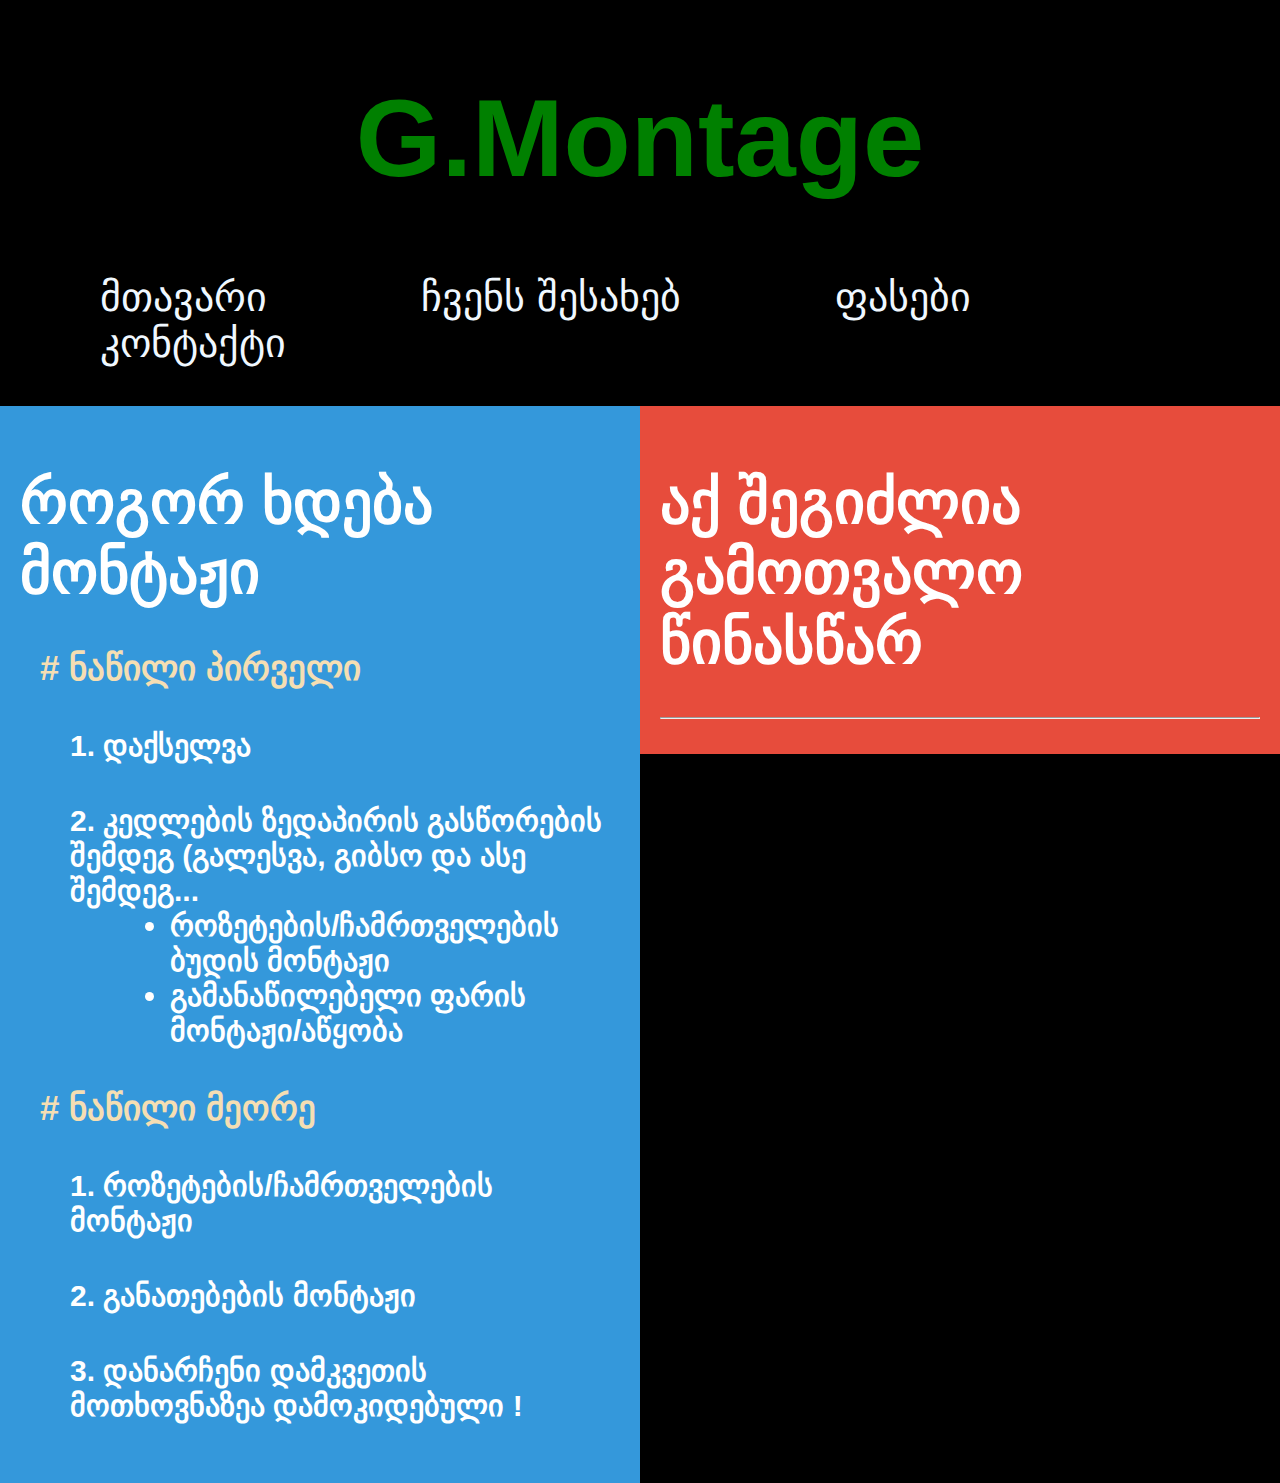
==== Front/index.html @ 2d4ee7eb "modifi index and style" ====
<!DOCTYPE html>
<html lang="en">
<head>
    <meta charset="UTF-8">
    <meta http-equiv="X-UA-Compatible" content="IE=edge">
    <meta name="viewport" content="width=device-width, initial-scale=1.0">
    <link rel="stylesheet" href="styles.css">
    <title>G.Montage</title>
</head>
<body id="body">
    <h1 id="saxeli">G.Montage</h1>
    <div>
        <div id="menu">
            <ul id="horizontal-list">
                <li id="mtavari">მთავარი</li>
                <li id="chvenshesaxeb">ჩვენს შესახებ</li>
                <li id="fasebi">ფასები</li>
                <li id="kontaqti">კონტაქტი</li>
            </ul>
        </div>
        <div id="box-left">
            <h1>როგორ ხდება მონტაჟი</h1>
            <h3 id="nawilipirveli"># ნაწილი პირველი</h3>
            <h4>1. დაქსელვა</h4>
            <h4>2. კედლების ზედაპირის გასწორების შემდეგ (გალესვა, გიბსო და ასე შემდეგ...
                <li>როზეტების/ჩამრთველების ბუდის მონტაჟი</li>
                <li>გამანაწილებელი ფარის მონტაჟი/აწყობა</li>
            </h4>
            <h3 id="nawilimeore"># ნაწილი მეორე</h3>
            <h4>1. როზეტების/ჩამრთველების მონტაჟი</h4>
            <h4>2. განათებების მონტაჟი</h4>
            <h4>3. დანარჩენი დამკვეთის მოთხოვნაზეა დამოკიდებული !</h4>
        </div>

        <div id="box-right">
            <h1>აქ შეგიძლია გამოთვალო წინასწარ</h1>
            <hr>
            <div>
                
            </div>
        </div>
    </div>
</body>
</html>
---- Front/styles.css ----
#body {
    font-family: Arial, sans-serif; /* Set the font family */
    background-color: #000000; /* Set the background color */
    color: #553daa; /* Set the text color */
    margin: 0; /* Remove default margin */
    padding: 0; /* Remove default padding */
}


#saxeli {
    color: green;
    text-align: center;
    display: block;
    font-size: 110px;
}

#horizontal-list {
    list-style-type: none; /* Remove default list bullets */
    padding: 0;
    margin: 0;
    margin-bottom: 40px;
}

#horizontal-list li {
    font-size: 40px;
    color: aliceblue;
    display: inline-block; /* Display list items horizontally */
    margin-right: 50px; /* Add some spacing between list items */
    margin-left: 100px;
}

#box-left {
    font-size: 30px;
    background-color: #3498db; /* Set background color for the left box */
    color: #fff; /* Set text color for the left box */
    padding: 20px; /* Add some padding to the left box */
    float: left; /* Float the left box to the left side */
    width: 50%; /* Set the width to 50% to make it take up half of the container */
    box-sizing: border-box; /* Include padding and border within the box */
}

#box-right {
    font-size: 30px;
    background-color: #e74c3c; /* Set background color for the right box */
    color: #fff; /* Set text color for the right box */
    padding: 20px; /* Add some padding to the right box */
    float: left; /* Float the right box to the left side */
    width: 50%; /* Set the width to 50% to make it take up half of the container */
    box-sizing: border-box; /* Include padding and border within the box */
}

h3 {
    margin-left: 20px;
}

h4 {
    margin-left: 50px;
}

li {
    margin-left: 100px;
}

#nawilipirveli {
    color: wheat
}

#nawilimeore {
    color: wheat;
}
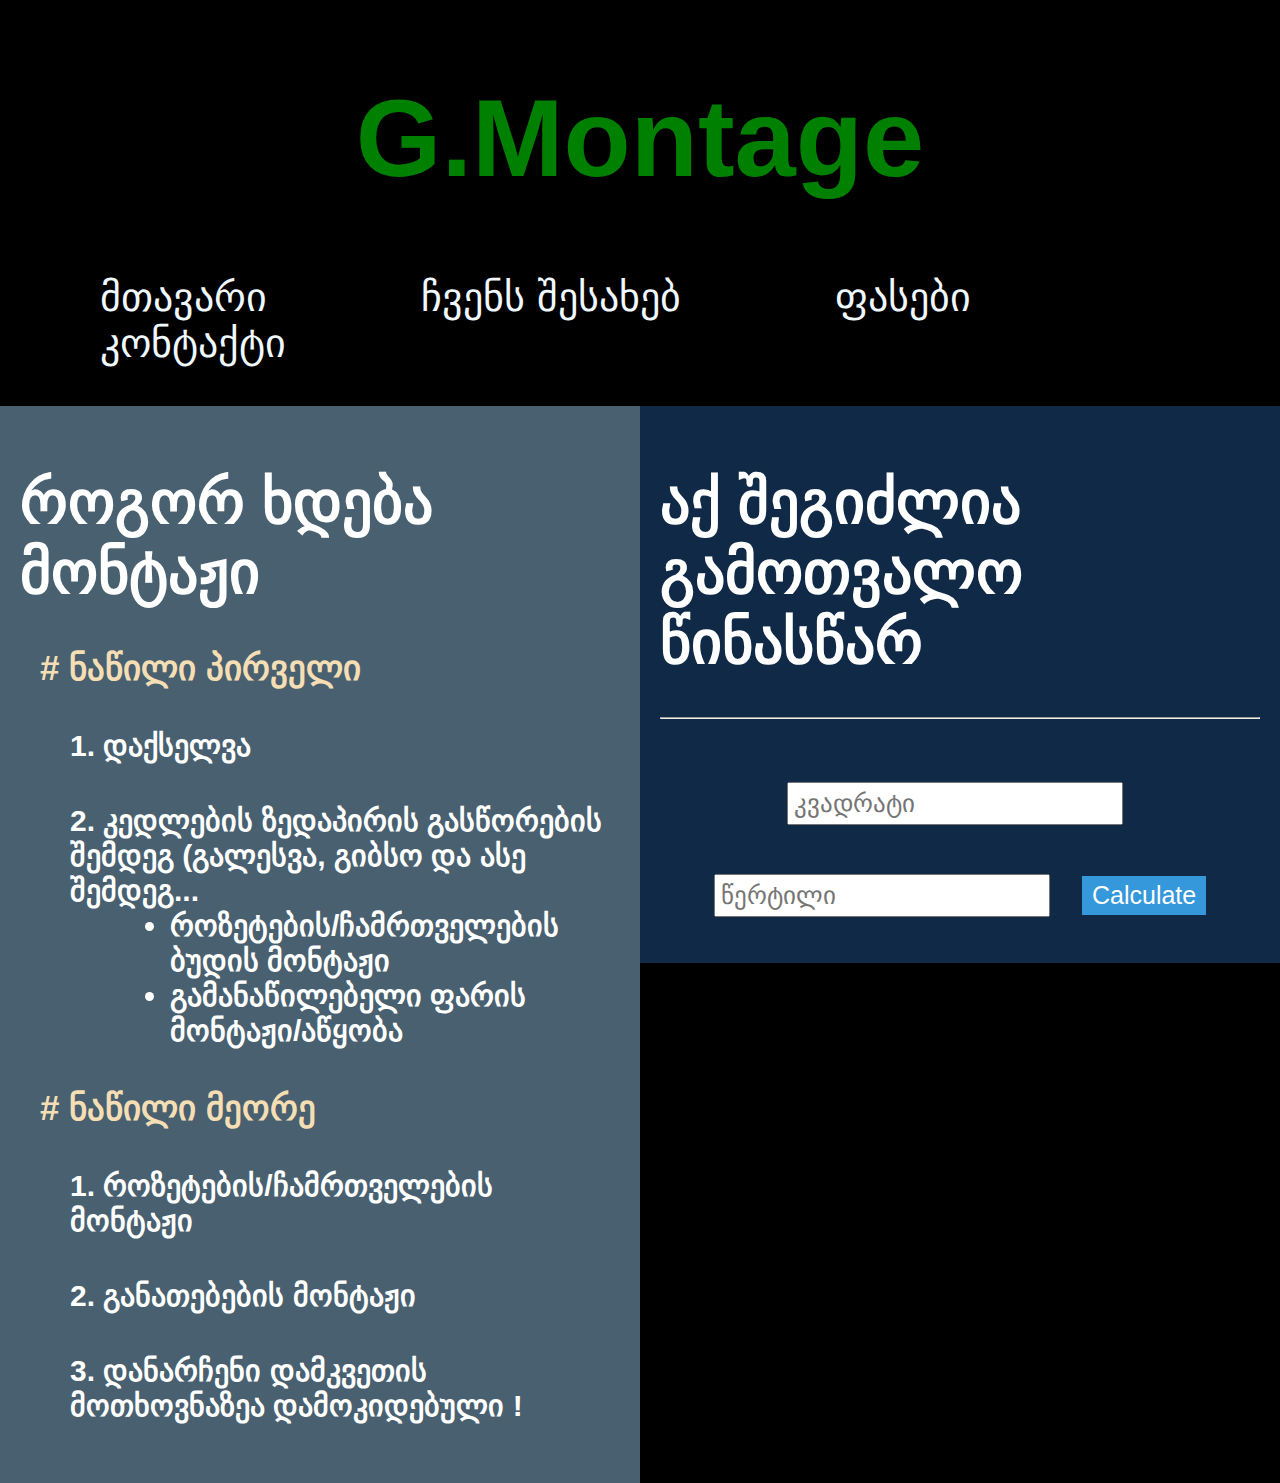
==== commit 93e9fbeb: "Enabled Front Calculator" ====
--- a/Front/index.html
+++ b/Front/index.html
@@ -36,6 +36,12 @@
             <h1>აქ შეგიძლია გამოთვალო წინასწარ</h1>
             <hr>
             <div>
+                <div class="calculator">
+                    <input type="number" id="squareInput" placeholder="კვადრატი">
+                    <input type="number" id="circleInput" placeholder="წერტილი">
+                    <button id="calculateButton">Calculate</button>
+                </div>
+                <div id="result"></div>
                 
             </div>
         </div>
--- a/Front/styles.css
+++ b/Front/styles.css
@@ -31,7 +31,7 @@
 
 #box-left {
     font-size: 30px;
-    background-color: #3498db; /* Set background color for the left box */
+    background-color: #486070; /* Set background color for the left box */
     color: #fff; /* Set text color for the left box */
     padding: 20px; /* Add some padding to the left box */
     float: left; /* Float the left box to the left side */
@@ -41,7 +41,7 @@
 
 #box-right {
     font-size: 30px;
-    background-color: #e74c3c; /* Set background color for the right box */
+    background-color: #0f2946; /* Set background color for the right box */
     color: #fff; /* Set text color for the right box */
     padding: 20px; /* Add some padding to the right box */
     float: left; /* Float the right box to the left side */
@@ -67,4 +67,39 @@
 
 #nawilimeore {
     color: wheat;
-}+}
+
+
+
+
+
+.calculator {
+    text-align: center;
+    margin: 20px;
+    font-size: 80px;
+}
+
+input {
+    padding: 5px;
+    margin-right: 10px;
+    font-size: 25px;
+}
+
+button {
+    padding: 5px 10px;
+    background-color: #3498db;
+    color: #fff;
+    border: none;
+    cursor: pointer;
+    font-size: 25px;
+}
+
+button:hover {
+    background-color: #2980b9;
+}
+
+#result {
+    text-align: center;
+    margin-top: 20px;
+    font-weight: bold;
+}
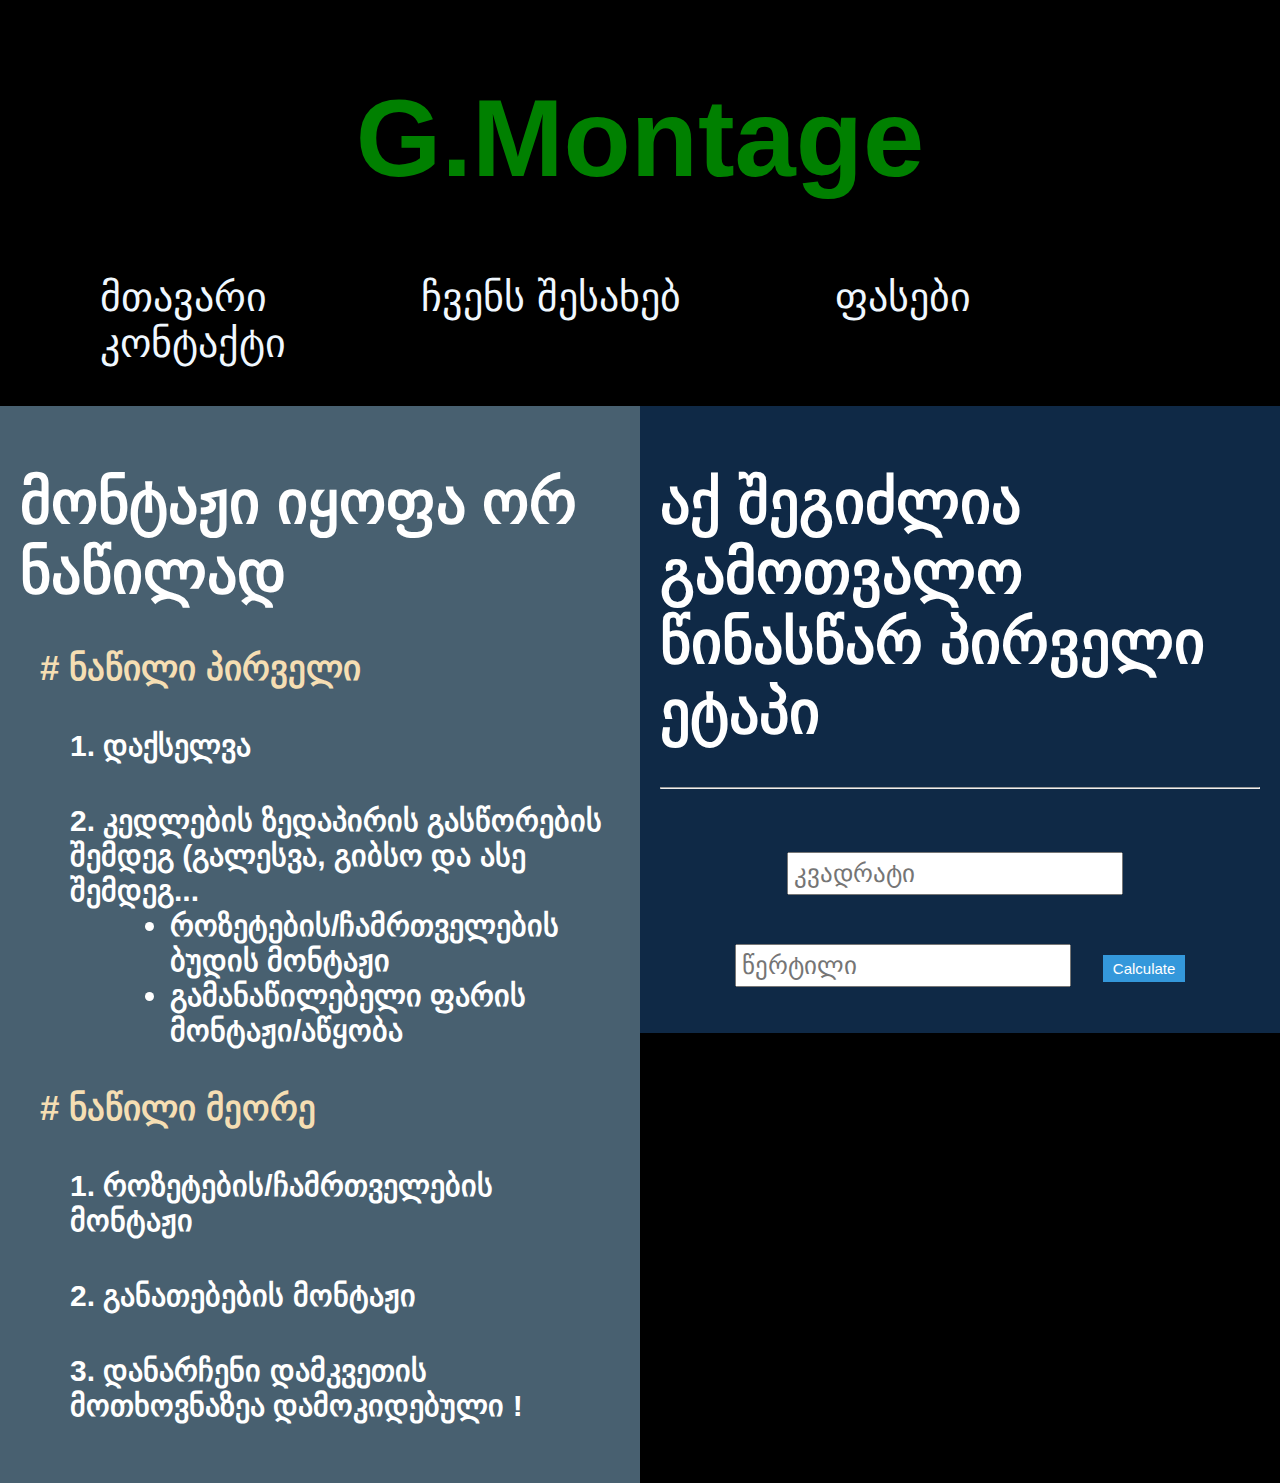
==== commit 3d573567: "all need update" ====
--- a/Front/index.html
+++ b/Front/index.html
@@ -19,7 +19,7 @@
             </ul>
         </div>
         <div id="box-left">
-            <h1>როგორ ხდება მონტაჟი</h1>
+            <h1>მონტაჟი იყოფა ორ ნაწილად</h1>
             <h3 id="nawilipirveli"># ნაწილი პირველი</h3>
             <h4>1. დაქსელვა</h4>
             <h4>2. კედლების ზედაპირის გასწორების შემდეგ (გალესვა, გიბსო და ასე შემდეგ...
@@ -33,7 +33,7 @@
         </div>
 
         <div id="box-right">
-            <h1>აქ შეგიძლია გამოთვალო წინასწარ</h1>
+            <h1>აქ შეგიძლია გამოთვალო წინასწარ პირველი ეტაპი</h1>
             <hr>
             <div>
                 <div class="calculator">
@@ -46,5 +46,6 @@
             </div>
         </div>
     </div>
+    <script src="scrypt.js"></script>
 </body>
 </html>--- a/Front/styles.css
+++ b/Front/styles.css
@@ -91,7 +91,7 @@
     color: #fff;
     border: none;
     cursor: pointer;
-    font-size: 25px;
+    font-size: 15px;
 }
 
 button:hover {
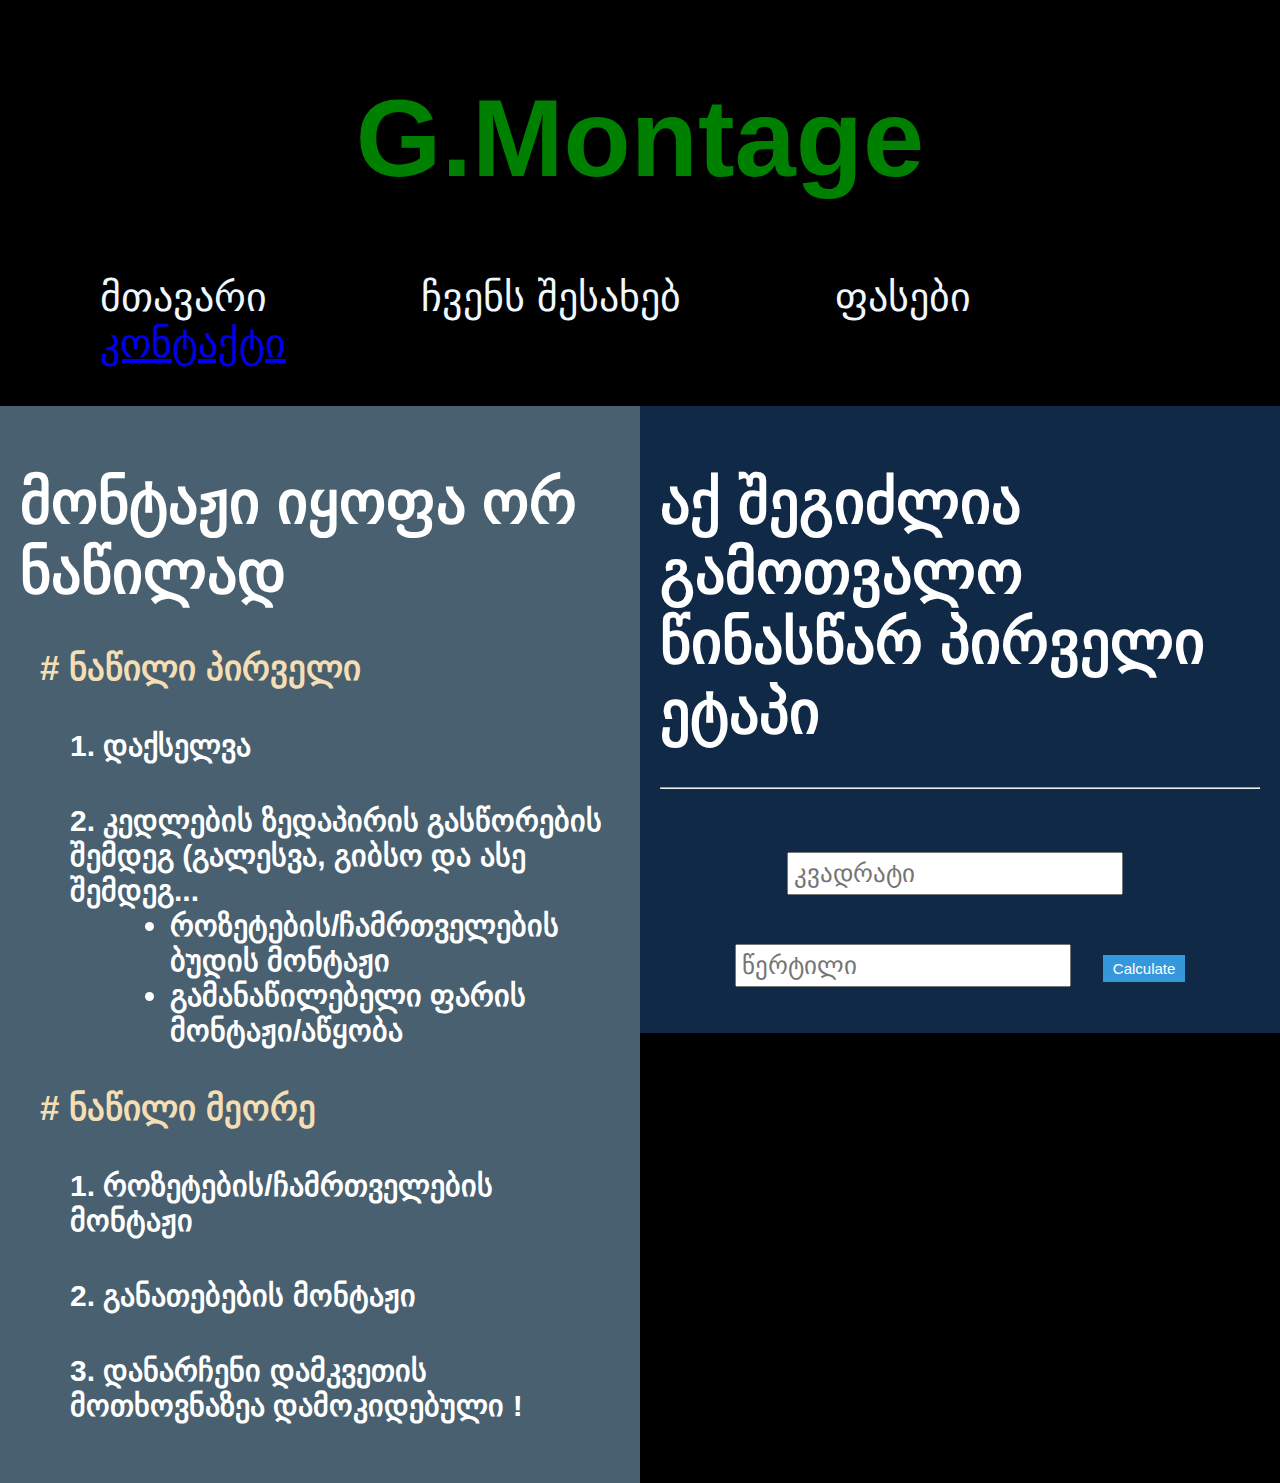
==== commit 3cc1fcdd: "modified index.html, add new files > CSS, HTML, JS == renamed > scrypt.js to index.js > styles.css t" ====
--- a/Front/index.html
+++ b/Front/index.html
@@ -4,7 +4,7 @@
     <meta charset="UTF-8">
     <meta http-equiv="X-UA-Compatible" content="IE=edge">
     <meta name="viewport" content="width=device-width, initial-scale=1.0">
-    <link rel="stylesheet" href="styles.css">
+    <link rel="stylesheet" href="./CSS/index.css">
     <title>G.Montage</title>
 </head>
 <body id="body">
@@ -15,7 +15,7 @@
                 <li id="mtavari">მთავარი</li>
                 <li id="chvenshesaxeb">ჩვენს შესახებ</li>
                 <li id="fasebi">ფასები</li>
-                <li id="kontaqti">კონტაქტი</li>
+                <li id="kontaqti"><a href="./HTML/contect.html">კონტაქტი</a></li>
             </ul>
         </div>
         <div id="box-left">
@@ -37,8 +37,8 @@
             <hr>
             <div>
                 <div class="calculator">
-                    <input type="number" id="squareInput" placeholder="კვადრატი">
-                    <input type="number" id="circleInput" placeholder="წერტილი">
+                    <input type="number" id="kvadrati" placeholder="კვადრატი">
+                    <input type="number" id="wertili" placeholder="წერტილი">
                     <button id="calculateButton">Calculate</button>
                 </div>
                 <div id="result"></div>
@@ -46,6 +46,6 @@
             </div>
         </div>
     </div>
-    <script src="scrypt.js"></script>
+    <script src="./JS/index.js"></script>
 </body>
 </html>--- a/Front/CSS/index.css
+++ b/Front/CSS/index.css
@@ -0,0 +1,105 @@
+#body {
+    font-family: Arial, sans-serif; /* Set the font family */
+    background-color: #000000; /* Set the background color */
+    color: #553daa; /* Set the text color */
+    margin: 0; /* Remove default margin */
+    padding: 0; /* Remove default padding */
+}
+
+
+#saxeli {
+    color: green;
+    text-align: center;
+    display: block;
+    font-size: 110px;
+}
+
+#horizontal-list {
+    list-style-type: none; /* Remove default list bullets */
+    padding: 0;
+    margin: 0;
+    margin-bottom: 40px;
+}
+
+#horizontal-list li {
+    font-size: 40px;
+    color: aliceblue;
+    display: inline-block; /* Display list items horizontally */
+    margin-right: 50px; /* Add some spacing between list items */
+    margin-left: 100px;
+}
+
+#box-left {
+    font-size: 30px;
+    background-color: #486070; /* Set background color for the left box */
+    color: #fff; /* Set text color for the left box */
+    padding: 20px; /* Add some padding to the left box */
+    float: left; /* Float the left box to the left side */
+    width: 50%; /* Set the width to 50% to make it take up half of the container */
+    box-sizing: border-box; /* Include padding and border within the box */
+}
+
+#box-right {
+    font-size: 30px;
+    background-color: #0f2946; /* Set background color for the right box */
+    color: #fff; /* Set text color for the right box */
+    padding: 20px; /* Add some padding to the right box */
+    float: left; /* Float the right box to the left side */
+    width: 50%; /* Set the width to 50% to make it take up half of the container */
+    box-sizing: border-box; /* Include padding and border within the box */
+}
+
+h3 {
+    margin-left: 20px;
+}
+
+h4 {
+    margin-left: 50px;
+}
+
+li {
+    margin-left: 100px;
+}
+
+#nawilipirveli {
+    color: wheat
+}
+
+#nawilimeore {
+    color: wheat;
+}
+
+
+
+
+
+.calculator {
+    text-align: center;
+    margin: 20px;
+    font-size: 80px;
+}
+
+input {
+    padding: 5px;
+    margin-right: 10px;
+    font-size: 25px;
+}
+
+button {
+    padding: 5px 10px;
+    background-color: #3498db;
+    color: #fff;
+    border: none;
+    cursor: pointer;
+    font-size: 15px;
+}
+
+button:hover {
+    background-color: #2980b9;
+}
+
+#result {
+    text-align: center;
+    margin-top: 20px;
+    font-weight: bold;
+}
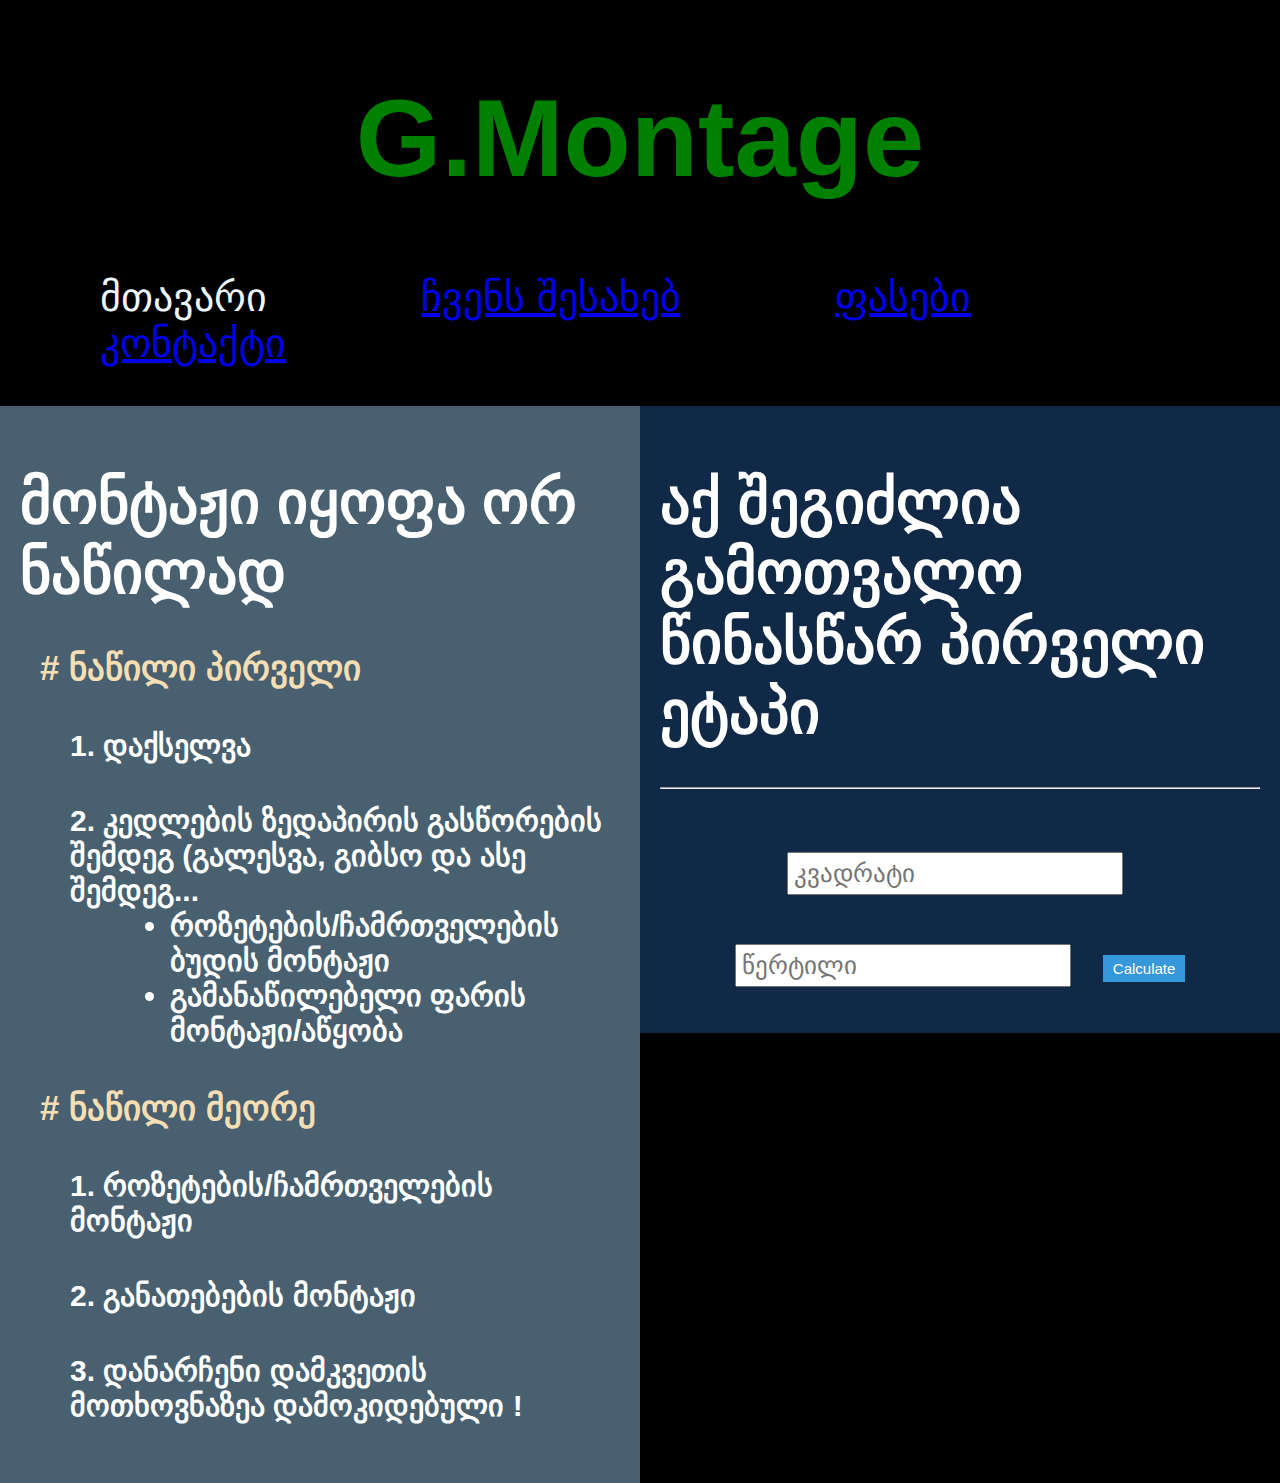
==== commit 98fd66c5: "add modified index.html" ====
--- a/Front/index.html
+++ b/Front/index.html
@@ -13,9 +13,9 @@
         <div id="menu">
             <ul id="horizontal-list">
                 <li id="mtavari">მთავარი</li>
-                <li id="chvenshesaxeb">ჩვენს შესახებ</li>
-                <li id="fasebi">ფასები</li>
-                <li id="kontaqti"><a href="./HTML/contect.html">კონტაქტი</a></li>
+                <li id="chvenshesaxeb"><a href="./HTML/chvenshesaxeb.html">ჩვენს შესახებ</a></li>
+                <li id="fasebi"><a href="./HTML/fasebi.html">ფასები</a></li>
+                <li id="kontaqti"><a href="./HTML/contact.html">კონტაქტი</a></li>
             </ul>
         </div>
         <div id="box-left">
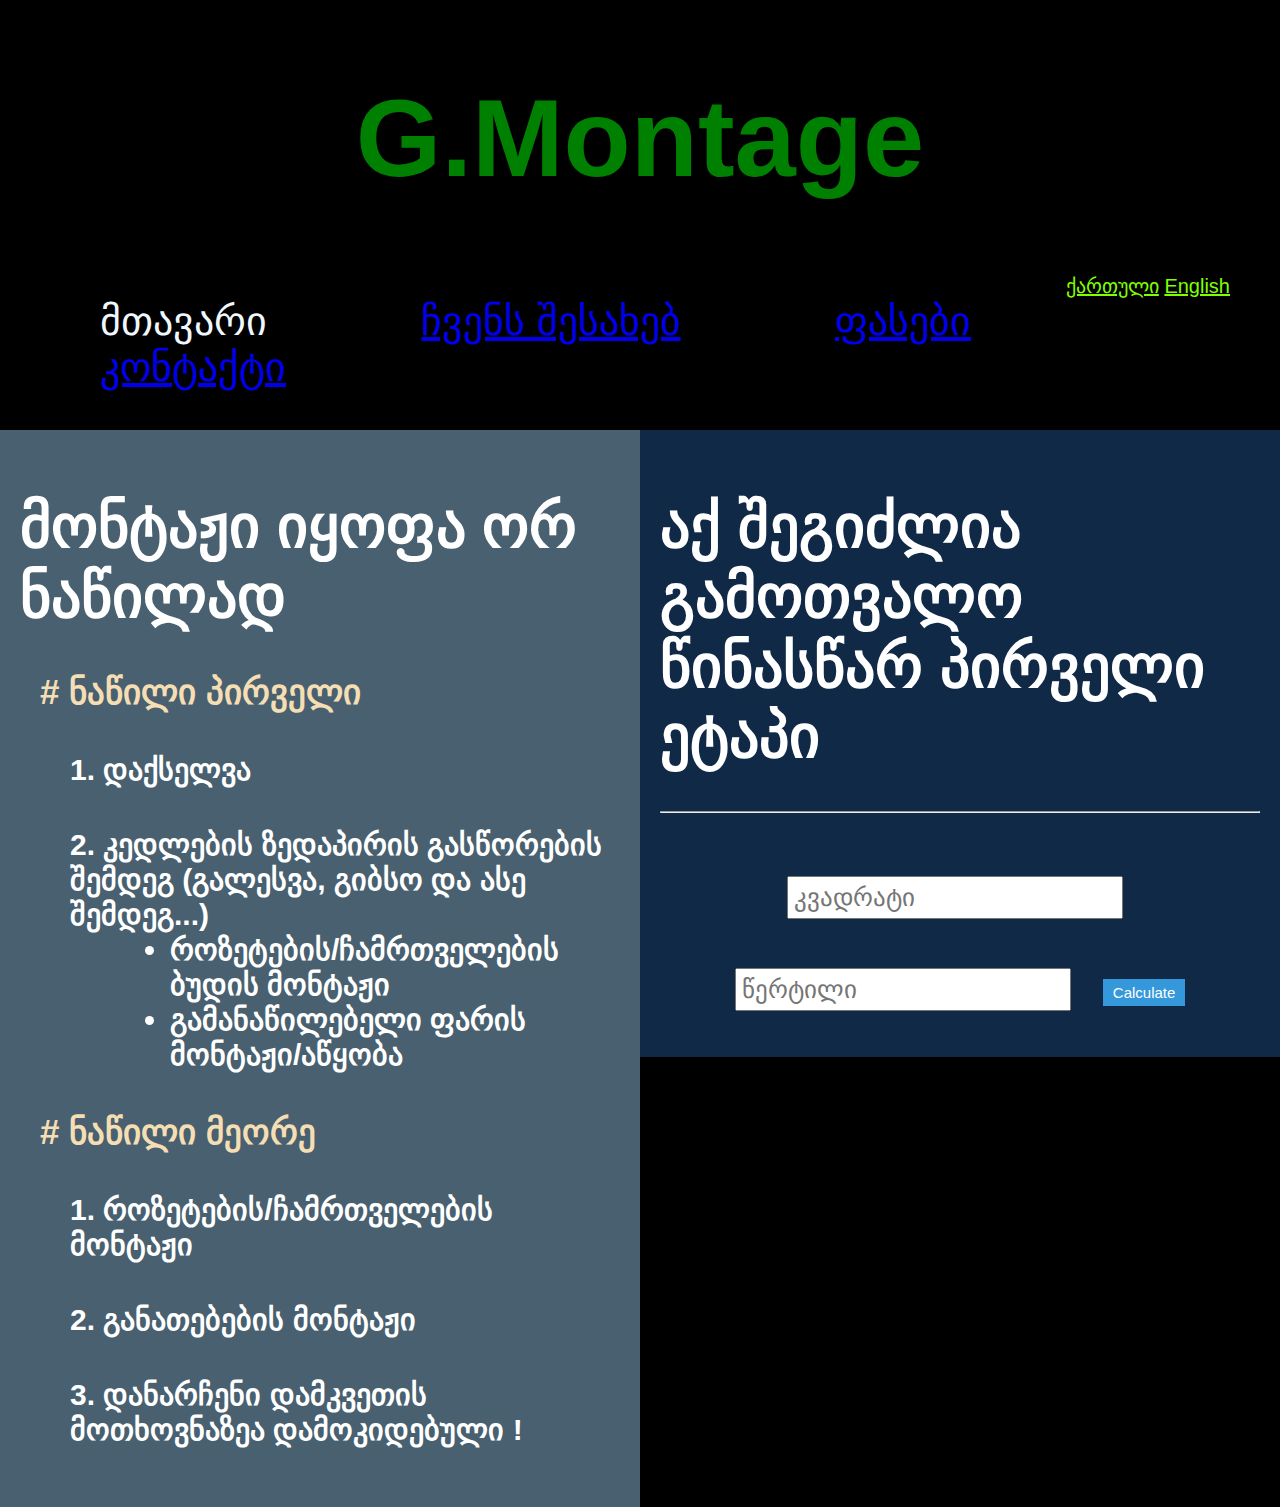
==== commit 67f60529: "modified index.html and index.css" ====
--- a/Front/index.html
+++ b/Front/index.html
@@ -9,6 +9,10 @@
 </head>
 <body id="body">
     <h1 id="saxeli">G.Montage</h1>
+    <div id="languages">
+        <a id="ka-color" href="#">ქართული</a>
+        <a id="ka-color" href="./HTML/index_en.html">English</a>
+    </div>
     <div>
         <div id="menu">
             <ul id="horizontal-list">
@@ -22,7 +26,7 @@
             <h1>მონტაჟი იყოფა ორ ნაწილად</h1>
             <h3 id="nawilipirveli"># ნაწილი პირველი</h3>
             <h4>1. დაქსელვა</h4>
-            <h4>2. კედლების ზედაპირის გასწორების შემდეგ (გალესვა, გიბსო და ასე შემდეგ...
+            <h4>2. კედლების ზედაპირის გასწორების შემდეგ (გალესვა, გიბსო და ასე შემდეგ...)
                 <li>როზეტების/ჩამრთველების ბუდის მონტაჟი</li>
                 <li>გამანაწილებელი ფარის მონტაჟი/აწყობა</li>
             </h4>
--- a/Front/CSS/index.css
+++ b/Front/CSS/index.css
@@ -103,3 +103,14 @@
     margin-top: 20px;
     font-weight: bold;
 }
+
+#languages {
+    text-align: end;
+    font-size: 20px;
+    margin-right: 50px;
+}
+
+#ka-color {
+    color: chartreuse;
+    margin: auto;
+}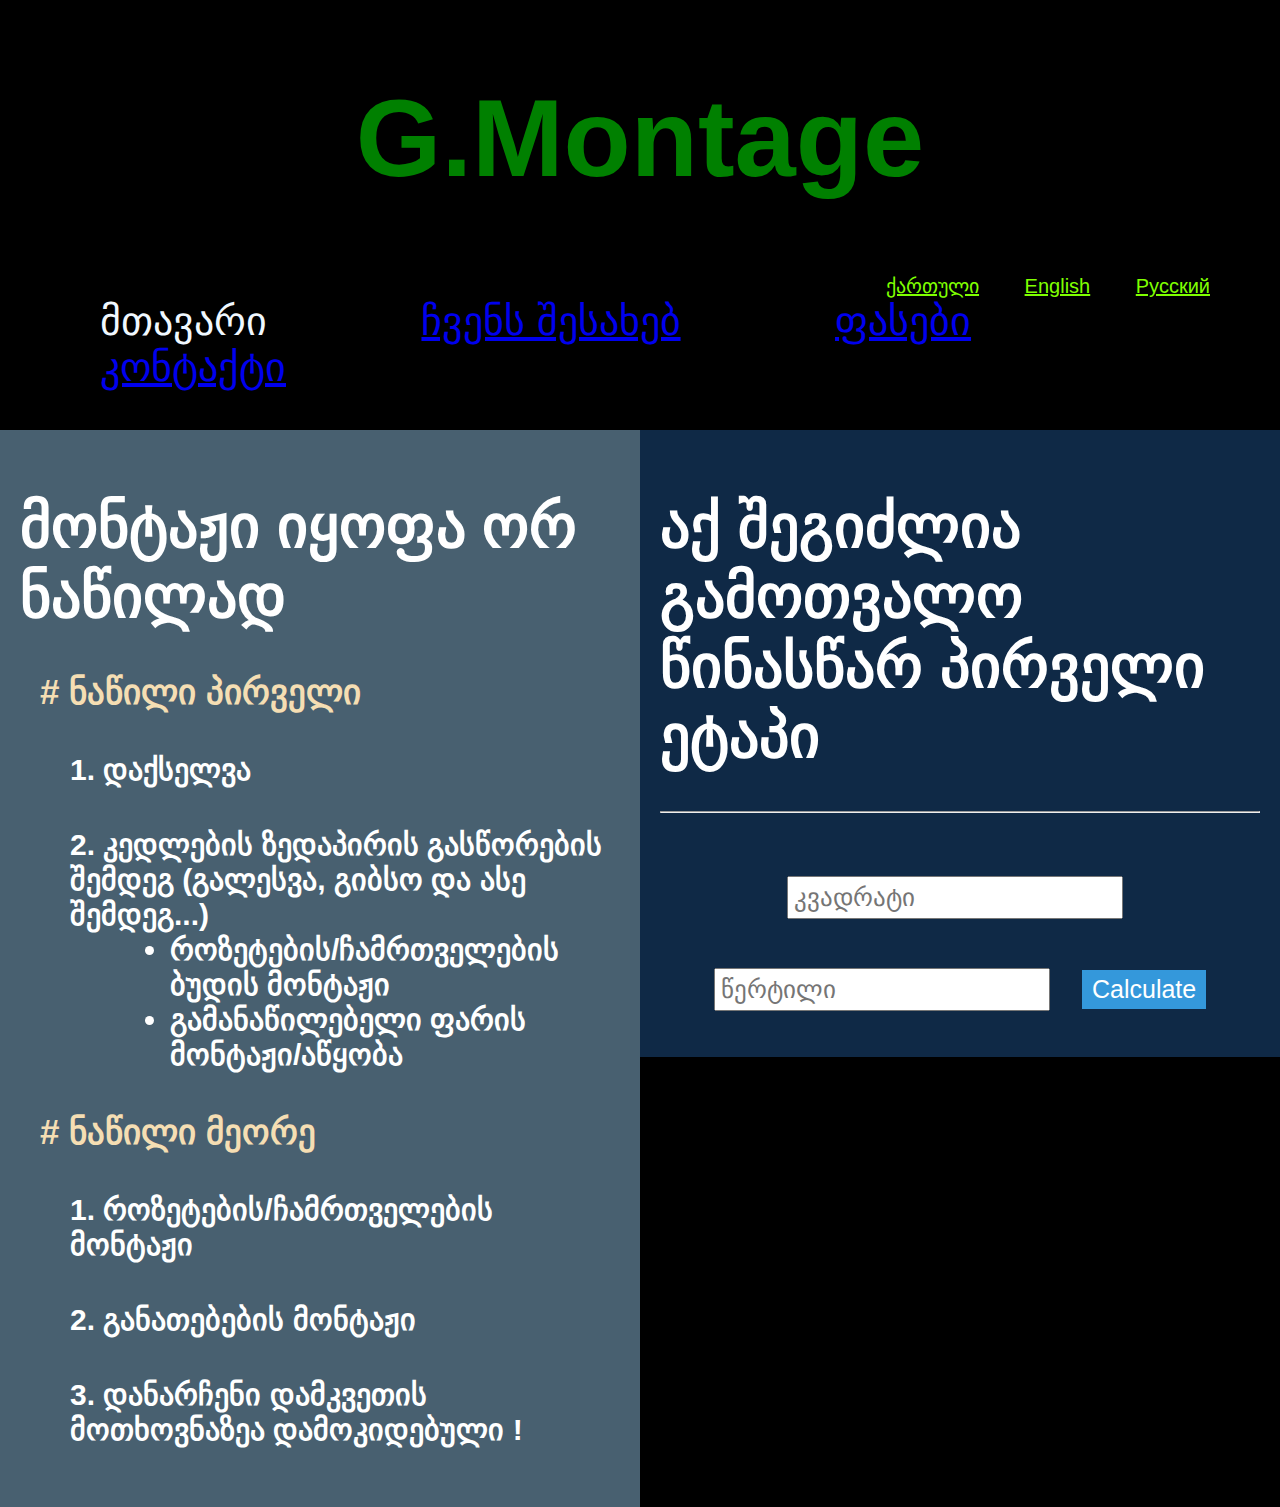
==== commit 15e19bd2: "modified index.html" ====
--- a/Front/index.html
+++ b/Front/index.html
@@ -12,6 +12,7 @@
     <div id="languages">
         <a id="ka-color" href="#">ქართული</a>
         <a id="ka-color" href="./HTML/index_en.html">English</a>
+        <a id="ka-color" href="./HTML/index_ru.html">Русский</a>
     </div>
     <div>
         <div id="menu">
--- a/Front/CSS/index.css
+++ b/Front/CSS/index.css
@@ -91,7 +91,7 @@
     color: #fff;
     border: none;
     cursor: pointer;
-    font-size: 15px;
+    font-size: 25px;
 }
 
 button:hover {
@@ -112,5 +112,5 @@
 
 #ka-color {
     color: chartreuse;
-    margin: auto;
+    margin: 20px;
 }